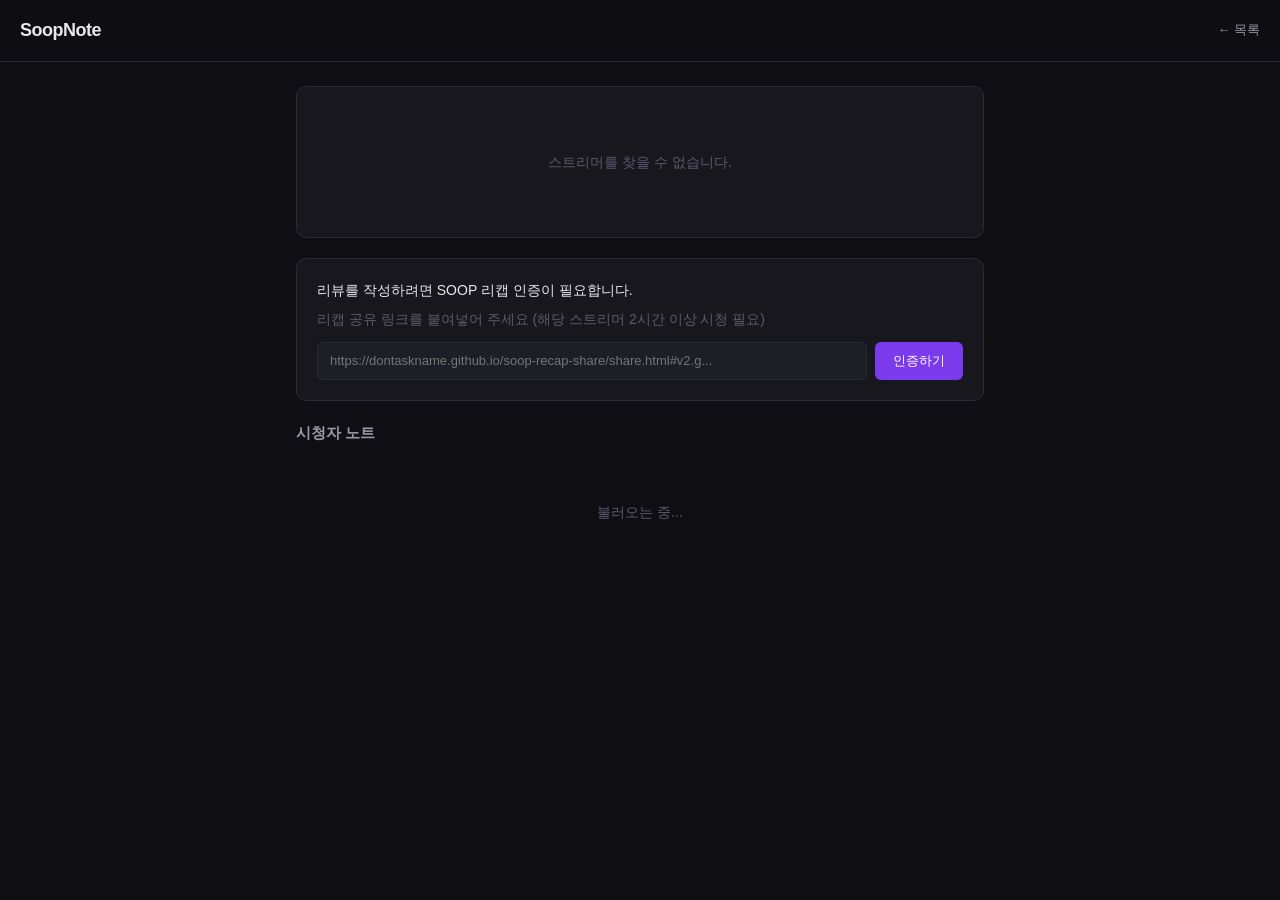
==== streamer.html @ 4a4e51eb "feat: SoopNote 초기 구현 - functions/api/[[path]].js: Supabase 프록시 - functions/auth/recap.js: 리캡 share U" ====
<!DOCTYPE html>
<html lang="ko">
<head>
  <meta charset="UTF-8">
  <meta name="viewport" content="width=device-width, initial-scale=1.0">
  <title>SoopNote</title>
  <link rel="stylesheet" href="/css/main.css">
  <link rel="stylesheet" href="/css/streamer.css">
</head>
<body>
  <header class="site-header">
    <a href="/" class="logo">SoopNote</a>
    <span class="back-btn" onclick="history.back()">← 목록</span>
  </header>

  <main class="streamer-page">
    <!-- 프로필 섹션 -->
    <section id="profile-section" class="profile-section">
      <div class="loading">불러오는 중...</div>
    </section>

    <!-- 커스텀 공지 (스트리머 설정 시) -->
    <div id="custom-notice" class="custom-notice" style="display:none;"></div>

    <!-- 노트 작성 -->
    <section class="note-form-section">
      <div id="auth-area">
        <!-- 인증 전: share URL 입력 -->
        <div id="auth-prompt" class="auth-prompt">
          <p>리뷰를 작성하려면 SOOP 리캡 인증이 필요합니다.</p>
          <p class="auth-sub">리캡 공유 링크를 붙여넣어 주세요 (해당 스트리머 2시간 이상 시청 필요)</p>
          <div class="auth-input-wrap">
            <input type="url" id="share-url-input" placeholder="https://dontaskname.github.io/soop-recap-share/share.html#v2.g...">
            <button id="verify-btn">인증하기</button>
          </div>
          <p id="auth-error" class="auth-error" style="display:none;"></p>
        </div>

        <!-- 인증 후: 스트리머 선택 + 노트 작성 폼 -->
        <div id="note-form" class="note-form" style="display:none;">
          <div class="watch-badge" id="watch-badge"></div>
          <textarea id="note-content" placeholder="이 스트리머에 대한 솔직한 노트를 남겨주세요..." maxlength="500" rows="4"></textarea>
          <div class="image-upload-area">
            <label for="note-images" class="upload-label">
              사진 추가 (최대 2장, 2MB 이하, webp/jpg/png)
            </label>
            <input type="file" id="note-images" accept="image/jpeg,image/png,image/gif,image/webp" multiple>
            <div id="image-preview" class="image-preview"></div>
          </div>
          <button id="submit-note-btn">노트 등록</button>
          <p id="submit-error" class="auth-error" style="display:none;"></p>
        </div>
      </div>
    </section>

    <!-- 노트 목록 -->
    <section class="notes-section">
      <h2 class="section-title">시청자 노트</h2>
      <div id="notes-list" class="notes-list">
        <div class="loading">불러오는 중...</div>
      </div>
    </section>
  </main>

  <script src="/js/supabase.js"></script>
  <script src="/js/recap-auth.js"></script>
  <script src="/js/streamer.js"></script>
</body>
</html>
---- css/main.css ----
*, *::before, *::after { box-sizing: border-box; margin: 0; padding: 0; }

:root {
  --bg: #0f0f13;
  --bg2: #17171d;
  --bg3: #1e1e26;
  --border: #2a2a35;
  --text: #e8e8ec;
  --text2: #9898a6;
  --text3: #5a5a6e;
  --accent: #7c3aed;
  --accent2: #6d28d9;
  --green: #4ade80;
  --red: #f87171;
  --radius: 10px;
  --radius-sm: 6px;
}

body {
  background: var(--bg);
  color: var(--text);
  font-family: -apple-system, 'Malgun Gothic', sans-serif;
  font-size: 14px;
  line-height: 1.6;
  min-height: 100vh;
}

.site-header {
  display: flex;
  align-items: center;
  gap: 12px;
  padding: 16px 20px;
  border-bottom: 1px solid var(--border);
  position: sticky;
  top: 0;
  background: rgba(15,15,19,0.92);
  backdrop-filter: blur(8px);
  z-index: 100;
}

.logo {
  font-size: 18px;
  font-weight: 700;
  color: var(--text);
  text-decoration: none;
  letter-spacing: -0.5px;
}

.tagline {
  font-size: 12px;
  color: var(--text3);
}

.back-btn {
  font-size: 13px;
  color: var(--text2);
  cursor: pointer;
  margin-left: auto;
}

.main-content {
  max-width: 1100px;
  margin: 0 auto;
  padding: 24px 16px;
}

/* 스트리머 그리드 */
.streamer-grid {
  display: grid;
  grid-template-columns: repeat(auto-fill, minmax(200px, 1fr));
  gap: 16px;
}

.streamer-card {
  background: var(--bg2);
  border: 1px solid var(--border);
  border-radius: var(--radius);
  padding: 16px;
  cursor: pointer;
  transition: border-color 0.15s, transform 0.15s;
  text-decoration: none;
  color: inherit;
  display: block;
}

.streamer-card:hover {
  border-color: var(--accent);
  transform: translateY(-2px);
}

.streamer-card-avatar {
  width: 64px;
  height: 64px;
  border-radius: 50%;
  object-fit: cover;
  margin-bottom: 10px;
  background: var(--bg3);
}

.streamer-card-name {
  font-size: 15px;
  font-weight: 600;
  margin-bottom: 4px;
  white-space: nowrap;
  overflow: hidden;
  text-overflow: ellipsis;
}

.streamer-card-meta {
  font-size: 12px;
  color: var(--text2);
}

.streamer-card-note-count {
  display: inline-block;
  margin-top: 8px;
  font-size: 11px;
  background: var(--bg3);
  border-radius: 999px;
  padding: 2px 8px;
  color: var(--text3);
}

/* 공통 */
.loading {
  color: var(--text3);
  text-align: center;
  padding: 40px;
}

.auth-error {
  font-size: 12px;
  color: var(--red);
  margin-top: 6px;
}

input[type="text"], input[type="url"], input[type="password"], textarea {
  width: 100%;
  background: var(--bg3);
  border: 1px solid var(--border);
  border-radius: var(--radius-sm);
  color: var(--text);
  padding: 10px 12px;
  font-size: 13px;
  outline: none;
  font-family: inherit;
  transition: border-color 0.15s;
}

input:focus, textarea:focus {
  border-color: var(--accent);
}

button {
  background: var(--accent);
  color: #fff;
  border: none;
  border-radius: var(--radius-sm);
  padding: 10px 18px;
  font-size: 13px;
  font-weight: 500;
  cursor: pointer;
  transition: background 0.15s;
}

button:hover { background: var(--accent2); }
button:disabled { background: var(--bg3); color: var(--text3); cursor: not-allowed; }

.section-title {
  font-size: 15px;
  font-weight: 600;
  margin-bottom: 16px;
  color: var(--text2);
}
---- css/streamer.css ----
.streamer-page {
  max-width: 720px;
  margin: 0 auto;
  padding: 24px 16px;
}

/* 프로필 섹션 */
.profile-section {
  background: var(--bg2);
  border: 1px solid var(--border);
  border-radius: var(--radius);
  padding: 24px;
  margin-bottom: 20px;
}

.profile-header {
  display: flex;
  align-items: center;
  gap: 16px;
  margin-bottom: 20px;
}

.profile-avatar {
  width: 80px;
  height: 80px;
  border-radius: 50%;
  object-fit: cover;
  background: var(--bg3);
  flex-shrink: 0;
}

.profile-name {
  font-size: 22px;
  font-weight: 700;
}

.profile-slug {
  font-size: 12px;
  color: var(--text3);
  margin-top: 2px;
}

.profile-stats {
  display: grid;
  grid-template-columns: repeat(auto-fill, minmax(120px, 1fr));
  gap: 12px;
}

.stat-item {
  background: var(--bg3);
  border-radius: var(--radius-sm);
  padding: 10px 12px;
}

.stat-label {
  font-size: 11px;
  color: var(--text3);
  margin-bottom: 2px;
}

.stat-value {
  font-size: 16px;
  font-weight: 600;
}

/* 커스텀 공지 */
.custom-notice {
  background: var(--bg2);
  border: 1px solid var(--accent);
  border-radius: var(--radius);
  padding: 14px 16px;
  margin-bottom: 20px;
  font-size: 13px;
  line-height: 1.6;
}

/* 인증 영역 */
.note-form-section {
  background: var(--bg2);
  border: 1px solid var(--border);
  border-radius: var(--radius);
  padding: 20px;
  margin-bottom: 20px;
}

.auth-prompt p { font-size: 14px; margin-bottom: 6px; }
.auth-sub { font-size: 12px; color: var(--text3) !important; }

.auth-input-wrap {
  display: flex;
  gap: 8px;
  margin-top: 12px;
}

.auth-input-wrap input { flex: 1; }
.auth-input-wrap button { flex-shrink: 0; white-space: nowrap; }

/* 노트 작성 폼 */
.watch-badge {
  display: inline-block;
  background: #0d3322;
  color: var(--green);
  border-radius: 999px;
  padding: 3px 10px;
  font-size: 12px;
  font-weight: 500;
  margin-bottom: 12px;
}

.note-form textarea {
  margin-bottom: 12px;
  resize: vertical;
}

.upload-label {
  display: block;
  font-size: 12px;
  color: var(--text3);
  margin-bottom: 8px;
  cursor: pointer;
}

#note-images { display: none; }

.image-preview {
  display: flex;
  gap: 8px;
  flex-wrap: wrap;
  margin-bottom: 12px;
}

.image-preview img {
  width: 80px;
  height: 80px;
  object-fit: cover;
  border-radius: var(--radius-sm);
  border: 1px solid var(--border);
}

/* 노트 목록 */
.notes-section { margin-top: 8px; }

.notes-list {
  display: flex;
  flex-direction: column;
  gap: 12px;
}

.note-card {
  background: var(--bg2);
  border: 1px solid var(--border);
  border-radius: var(--radius);
  padding: 16px;
}

.note-card-header {
  display: flex;
  align-items: center;
  justify-content: space-between;
  margin-bottom: 10px;
}

.note-author {
  font-size: 12px;
  color: var(--accent);
  font-weight: 500;
}

.note-date {
  font-size: 11px;
  color: var(--text3);
}

.note-content {
  font-size: 14px;
  line-height: 1.7;
  white-space: pre-wrap;
  word-break: break-all;
}

.note-images {
  display: flex;
  gap: 8px;
  margin-top: 10px;
  flex-wrap: wrap;
}

.note-images img {
  height: 120px;
  border-radius: var(--radius-sm);
  object-fit: cover;
  cursor: pointer;
}

.empty-notes {
  text-align: center;
  color: var(--text3);
  padding: 40px;
  font-size: 13px;
}
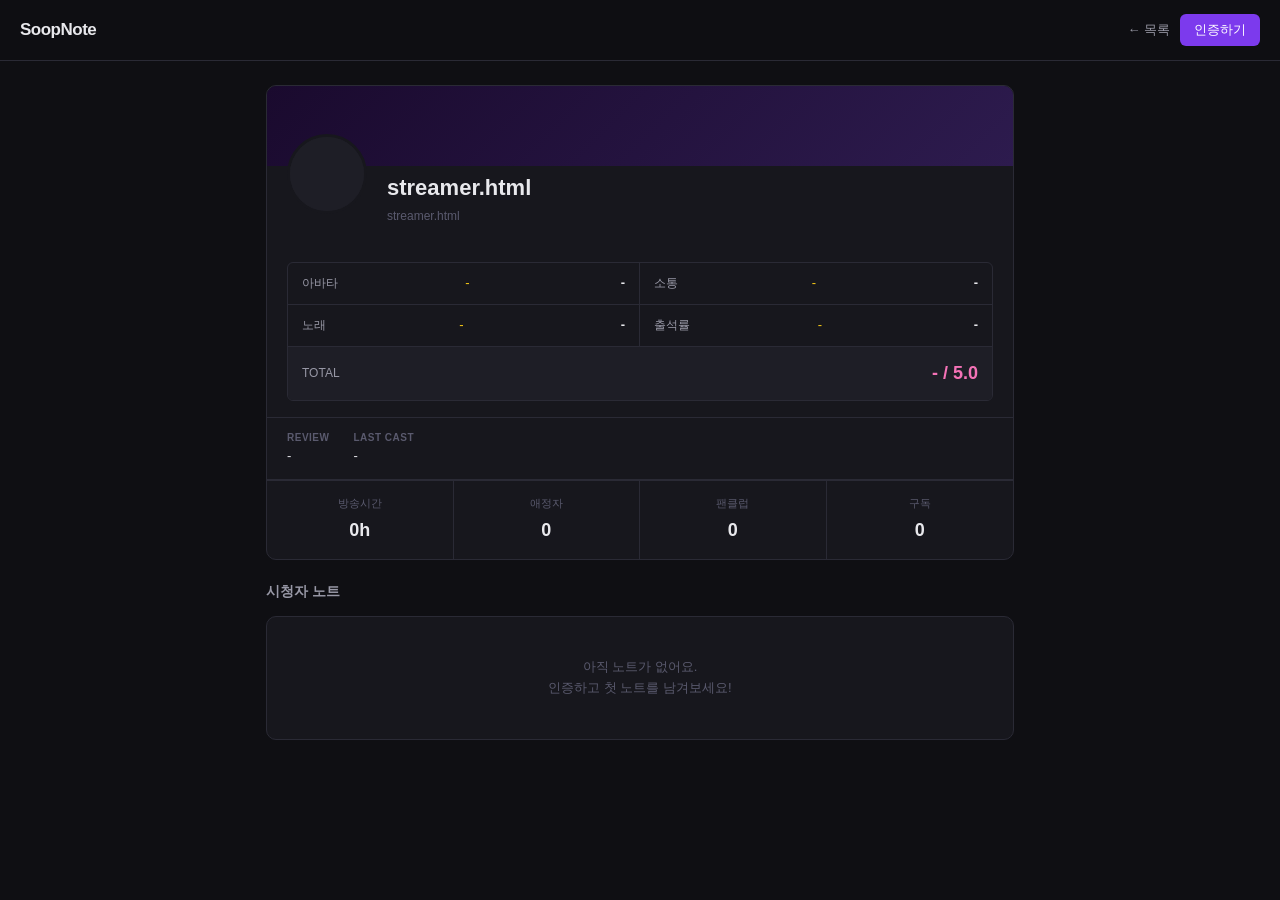
==== commit 3fa14740: "feat: 메인 인증 플로우 + 스트리머 페이지 soop.info 스타일 스탯 - 메인: 우측 상단 인증하기 → share URL → 스트리머 선택 → 노트 작성 - 스트리머 자동" ====
--- a/streamer.html
+++ b/streamer.html
@@ -10,58 +10,65 @@
 <body>
   <header class="site-header">
     <a href="/" class="logo">SoopNote</a>
-    <span class="back-btn" onclick="history.back()">← 목록</span>
+    <div class="header-actions">
+      <a href="/" class="back-link">← 목록</a>
+      <button id="auth-btn" class="auth-btn">인증하기</button>
+    </div>
   </header>
 
   <main class="streamer-page">
-    <!-- 프로필 섹션 -->
-    <section id="profile-section" class="profile-section">
+    <div id="profile-section" class="profile-section">
       <div class="loading">불러오는 중...</div>
-    </section>
+    </div>
 
-    <!-- 커스텀 공지 (스트리머 설정 시) -->
     <div id="custom-notice" class="custom-notice" style="display:none;"></div>
 
-    <!-- 노트 작성 -->
-    <section class="note-form-section">
-      <div id="auth-area">
-        <!-- 인증 전: share URL 입력 -->
-        <div id="auth-prompt" class="auth-prompt">
-          <p>리뷰를 작성하려면 SOOP 리캡 인증이 필요합니다.</p>
-          <p class="auth-sub">리캡 공유 링크를 붙여넣어 주세요 (해당 스트리머 2시간 이상 시청 필요)</p>
-          <div class="auth-input-wrap">
-            <input type="url" id="share-url-input" placeholder="https://dontaskname.github.io/soop-recap-share/share.html#v2.g...">
-            <button id="verify-btn">인증하기</button>
-          </div>
-          <p id="auth-error" class="auth-error" style="display:none;"></p>
-        </div>
-
-        <!-- 인증 후: 스트리머 선택 + 노트 작성 폼 -->
-        <div id="note-form" class="note-form" style="display:none;">
-          <div class="watch-badge" id="watch-badge"></div>
-          <textarea id="note-content" placeholder="이 스트리머에 대한 솔직한 노트를 남겨주세요..." maxlength="500" rows="4"></textarea>
-          <div class="image-upload-area">
-            <label for="note-images" class="upload-label">
-              사진 추가 (최대 2장, 2MB 이하, webp/jpg/png)
-            </label>
-            <input type="file" id="note-images" accept="image/jpeg,image/png,image/gif,image/webp" multiple>
-            <div id="image-preview" class="image-preview"></div>
-          </div>
-          <button id="submit-note-btn">노트 등록</button>
-          <p id="submit-error" class="auth-error" style="display:none;"></p>
-        </div>
+    <section class="notes-section">
+      <div class="notes-header">
+        <h2 class="section-title">시청자 노트</h2>
       </div>
-    </section>
-
-    <!-- 노트 목록 -->
-    <section class="notes-section">
-      <h2 class="section-title">시청자 노트</h2>
       <div id="notes-list" class="notes-list">
         <div class="loading">불러오는 중...</div>
       </div>
     </section>
   </main>
 
+  <!-- 인증/작성 모달 (메인과 동일 구조) -->
+  <div id="modal-overlay" class="modal-overlay" style="display:none;">
+    <div id="step-auth" class="modal-box">
+      <div class="modal-header">
+        <h2>리캡 인증</h2>
+        <button class="modal-close" id="modal-close">✕</button>
+      </div>
+      <p class="modal-desc">SOOP 리캡 공유 링크를 붙여넣어 주세요.</p>
+      <input type="url" id="share-url-input" placeholder="https://dontaskname.github.io/soop-recap-share/share.html#v2.g...">
+      <p id="auth-error" class="modal-error" style="display:none;"></p>
+      <button id="verify-btn" class="btn-primary">인증하기</button>
+    </div>
+
+    <div id="step-write" class="modal-box" style="display:none;">
+      <div class="modal-header">
+        <h2 id="write-title">노트 작성</h2>
+        <button class="modal-close" id="modal-close2">✕</button>
+      </div>
+      <div id="write-watch-badge" class="watch-badge"></div>
+      <div class="rating-grid">
+        <div class="rating-row"><span class="rating-label">아바타</span><div class="stars" data-key="avatar"></div></div>
+        <div class="rating-row"><span class="rating-label">노래</span><div class="stars" data-key="song"></div></div>
+        <div class="rating-row"><span class="rating-label">소통</span><div class="stars" data-key="talk"></div></div>
+        <div class="rating-row"><span class="rating-label">출석률</span><div class="stars" data-key="attend"></div></div>
+      </div>
+      <textarea id="note-content" placeholder="솔직한 노트를 남겨주세요... (최대 500자)" maxlength="500" rows="4"></textarea>
+      <div class="image-upload-wrap">
+        <label class="upload-label">📷 사진 추가 (최대 2장, 2MB↓)</label>
+        <input type="file" id="note-images" accept="image/jpeg,image/png,image/gif,image/webp" multiple style="display:none;">
+        <div id="image-preview" class="image-preview"></div>
+      </div>
+      <p id="write-error" class="modal-error" style="display:none;"></p>
+      <button id="submit-btn" class="btn-primary">노트 등록</button>
+    </div>
+  </div>
+
   <script src="/js/supabase.js"></script>
   <script src="/js/recap-auth.js"></script>
   <script src="/js/streamer.js"></script>
--- a/css/main.css
+++ b/css/main.css
@@ -12,6 +12,7 @@
   --accent2: #6d28d9;
   --green: #4ade80;
   --red: #f87171;
+  --yellow: #facc15;
   --radius: 10px;
   --radius-sm: 6px;
 }
@@ -25,21 +26,22 @@
   min-height: 100vh;
 }
 
+/* 헤더 */
 .site-header {
   display: flex;
   align-items: center;
   gap: 12px;
-  padding: 16px 20px;
+  padding: 14px 20px;
   border-bottom: 1px solid var(--border);
   position: sticky;
   top: 0;
-  background: rgba(15,15,19,0.92);
+  background: rgba(15,15,19,0.94);
   backdrop-filter: blur(8px);
   z-index: 100;
 }
 
 .logo {
-  font-size: 18px;
+  font-size: 17px;
   font-weight: 700;
   color: var(--text);
   text-decoration: none;
@@ -47,28 +49,46 @@
 }
 
 .tagline {
-  font-size: 12px;
-  color: var(--text3);
-}
-
-.back-btn {
+  font-size: 11px;
+  color: var(--text3);
+}
+
+.header-actions {
+  margin-left: auto;
+  display: flex;
+  align-items: center;
+  gap: 10px;
+}
+
+.auth-btn {
+  background: var(--accent);
+  color: #fff;
+  border: none;
+  border-radius: var(--radius-sm);
+  padding: 7px 14px;
   font-size: 13px;
-  color: var(--text2);
-  cursor: pointer;
-  margin-left: auto;
-}
-
+  font-weight: 500;
+  cursor: pointer;
+  transition: background 0.15s;
+}
+.auth-btn:hover { background: var(--accent2); }
+
+.auth-status {
+  font-size: 12px;
+  color: var(--green);
+}
+
+/* 메인 그리드 */
 .main-content {
   max-width: 1100px;
   margin: 0 auto;
   padding: 24px 16px;
 }
 
-/* 스트리머 그리드 */
 .streamer-grid {
   display: grid;
-  grid-template-columns: repeat(auto-fill, minmax(200px, 1fr));
-  gap: 16px;
+  grid-template-columns: repeat(auto-fill, minmax(180px, 1fr));
+  gap: 14px;
 }
 
 .streamer-card {
@@ -77,20 +97,16 @@
   border-radius: var(--radius);
   padding: 16px;
   cursor: pointer;
-  transition: border-color 0.15s, transform 0.15s;
+  transition: border-color 0.15s, transform 0.12s;
   text-decoration: none;
   color: inherit;
   display: block;
 }
-
-.streamer-card:hover {
-  border-color: var(--accent);
-  transform: translateY(-2px);
-}
+.streamer-card:hover { border-color: var(--accent); transform: translateY(-2px); }
 
 .streamer-card-avatar {
-  width: 64px;
-  height: 64px;
+  width: 60px;
+  height: 60px;
   border-radius: 50%;
   object-fit: cover;
   margin-bottom: 10px;
@@ -98,7 +114,7 @@
 }
 
 .streamer-card-name {
-  font-size: 15px;
+  font-size: 14px;
   font-weight: 600;
   margin-bottom: 4px;
   white-space: nowrap;
@@ -106,9 +122,15 @@
   text-overflow: ellipsis;
 }
 
+.streamer-card-rating {
+  font-size: 12px;
+  color: var(--yellow);
+  margin-bottom: 2px;
+}
+
 .streamer-card-meta {
-  font-size: 12px;
-  color: var(--text2);
+  font-size: 11px;
+  color: var(--text3);
 }
 
 .streamer-card-note-count {
@@ -121,20 +143,138 @@
   color: var(--text3);
 }
 
-/* 공통 */
-.loading {
-  color: var(--text3);
-  text-align: center;
-  padding: 40px;
-}
-
-.auth-error {
+/* 모달 */
+.modal-overlay {
+  position: fixed;
+  inset: 0;
+  background: rgba(0,0,0,0.7);
+  z-index: 200;
+  display: flex;
+  align-items: center;
+  justify-content: center;
+  padding: 16px;
+}
+
+.modal-box {
+  background: var(--bg2);
+  border: 1px solid var(--border);
+  border-radius: var(--radius);
+  padding: 24px;
+  width: 100%;
+  max-width: 480px;
+  max-height: 90vh;
+  overflow-y: auto;
+}
+
+.modal-header {
+  display: flex;
+  align-items: center;
+  justify-content: space-between;
+  margin-bottom: 14px;
+}
+
+.modal-header h2 { font-size: 16px; font-weight: 600; }
+
+.modal-close {
+  background: none;
+  border: none;
+  color: var(--text3);
+  font-size: 18px;
+  cursor: pointer;
+  padding: 0;
+  line-height: 1;
+}
+
+.modal-desc {
+  font-size: 13px;
+  color: var(--text2);
+  margin-bottom: 14px;
+  line-height: 1.6;
+}
+
+.modal-error {
   font-size: 12px;
   color: var(--red);
-  margin-top: 6px;
-}
-
-input[type="text"], input[type="url"], input[type="password"], textarea {
+  margin-top: 8px;
+}
+
+/* 스트리머 선택 목록 */
+.streamer-select-list {
+  display: flex;
+  flex-direction: column;
+  gap: 8px;
+  max-height: 380px;
+  overflow-y: auto;
+}
+
+.streamer-select-item {
+  display: flex;
+  align-items: center;
+  justify-content: space-between;
+  background: var(--bg3);
+  border: 1px solid var(--border);
+  border-radius: var(--radius-sm);
+  padding: 10px 14px;
+  cursor: pointer;
+  transition: border-color 0.12s;
+}
+.streamer-select-item:hover { border-color: var(--accent); }
+
+.streamer-select-name { font-size: 14px; font-weight: 500; }
+.streamer-select-time { font-size: 12px; color: var(--green); }
+
+/* 별점 */
+.rating-grid {
+  background: var(--bg3);
+  border-radius: var(--radius-sm);
+  padding: 12px 14px;
+  margin-bottom: 12px;
+  display: flex;
+  flex-direction: column;
+  gap: 8px;
+}
+
+.rating-row {
+  display: flex;
+  align-items: center;
+  gap: 10px;
+}
+
+.rating-label {
+  font-size: 12px;
+  color: var(--text2);
+  width: 42px;
+  flex-shrink: 0;
+}
+
+.stars {
+  display: flex;
+  gap: 4px;
+}
+
+.star {
+  font-size: 20px;
+  cursor: pointer;
+  color: var(--bg);
+  -webkit-text-stroke: 1px var(--text3);
+  transition: color 0.1s;
+  user-select: none;
+}
+.star.active { color: var(--yellow); -webkit-text-stroke: 1px var(--yellow); }
+
+/* 노트 작성 */
+.watch-badge {
+  display: inline-block;
+  background: #0d3322;
+  color: var(--green);
+  border-radius: 999px;
+  padding: 3px 10px;
+  font-size: 12px;
+  font-weight: 500;
+  margin-bottom: 12px;
+}
+
+textarea {
   width: 100%;
   background: var(--bg3);
   border: 1px solid var(--border);
@@ -144,31 +284,66 @@
   font-size: 13px;
   outline: none;
   font-family: inherit;
+  resize: vertical;
+  margin-bottom: 10px;
   transition: border-color 0.15s;
 }
-
-input:focus, textarea:focus {
-  border-color: var(--accent);
-}
-
-button {
+textarea:focus { border-color: var(--accent); }
+
+input[type="url"], input[type="text"], input[type="password"] {
+  width: 100%;
+  background: var(--bg3);
+  border: 1px solid var(--border);
+  border-radius: var(--radius-sm);
+  color: var(--text);
+  padding: 10px 12px;
+  font-size: 13px;
+  outline: none;
+  font-family: inherit;
+  margin-bottom: 10px;
+  transition: border-color 0.15s;
+}
+input:focus { border-color: var(--accent); }
+
+.btn-primary {
+  width: 100%;
   background: var(--accent);
   color: #fff;
   border: none;
   border-radius: var(--radius-sm);
-  padding: 10px 18px;
-  font-size: 13px;
+  padding: 11px;
+  font-size: 14px;
   font-weight: 500;
   cursor: pointer;
   transition: background 0.15s;
-}
-
-button:hover { background: var(--accent2); }
-button:disabled { background: var(--bg3); color: var(--text3); cursor: not-allowed; }
-
-.section-title {
-  font-size: 15px;
-  font-weight: 600;
-  margin-bottom: 16px;
-  color: var(--text2);
-}
+  margin-top: 10px;
+}
+.btn-primary:hover { background: var(--accent2); }
+.btn-primary:disabled { background: var(--bg3); color: var(--text3); cursor: not-allowed; }
+
+.upload-label {
+  display: block;
+  font-size: 12px;
+  color: var(--text3);
+  margin-bottom: 8px;
+  cursor: pointer;
+}
+.upload-label:hover { color: var(--text2); }
+
+.image-preview {
+  display: flex;
+  gap: 8px;
+  flex-wrap: wrap;
+  margin-bottom: 8px;
+}
+.image-preview img {
+  width: 72px;
+  height: 72px;
+  object-fit: cover;
+  border-radius: var(--radius-sm);
+  border: 1px solid var(--border);
+}
+
+.image-upload-wrap { margin-bottom: 4px; }
+
+.loading { color: var(--text3); text-align: center; padding: 40px; }
--- a/css/streamer.css
+++ b/css/streamer.css
@@ -1,144 +1,160 @@
+.back-link {
+  font-size: 13px;
+  color: var(--text2);
+  text-decoration: none;
+}
+.back-link:hover { color: var(--text); }
+
 .streamer-page {
-  max-width: 720px;
+  max-width: 780px;
   margin: 0 auto;
   padding: 24px 16px;
 }
 
-/* 프로필 섹션 */
+/* 프로필 상단 - soop.info 스타일 */
 .profile-section {
   background: var(--bg2);
   border: 1px solid var(--border);
   border-radius: var(--radius);
-  padding: 24px;
+  overflow: hidden;
   margin-bottom: 20px;
 }
 
-.profile-header {
-  display: flex;
-  align-items: center;
-  gap: 16px;
-  margin-bottom: 20px;
+.profile-banner {
+  height: 80px;
+  background: linear-gradient(135deg, #1a0a2e, #2d1b4e);
+}
+
+.profile-main {
+  display: flex;
+  align-items: flex-start;
+  gap: 20px;
+  padding: 0 20px 20px;
+  margin-top: -32px;
 }
 
 .profile-avatar {
   width: 80px;
   height: 80px;
   border-radius: 50%;
+  border: 3px solid var(--bg2);
   object-fit: cover;
   background: var(--bg3);
   flex-shrink: 0;
 }
 
+.profile-info { flex: 1; padding-top: 36px; }
+
 .profile-name {
   font-size: 22px;
   font-weight: 700;
+  margin-bottom: 2px;
 }
 
 .profile-slug {
   font-size: 12px;
   color: var(--text3);
-  margin-top: 2px;
-}
-
-.profile-stats {
+}
+
+/* 별점 테이블 */
+.rating-table {
+  margin: 16px 20px;
+  border: 1px solid var(--border);
+  border-radius: var(--radius-sm);
+  overflow: hidden;
+}
+
+.rating-table-grid {
   display: grid;
-  grid-template-columns: repeat(auto-fill, minmax(120px, 1fr));
-  gap: 12px;
+  grid-template-columns: 1fr 1fr;
+}
+
+.rating-cell {
+  display: flex;
+  align-items: center;
+  justify-content: space-between;
+  padding: 10px 14px;
+  border-bottom: 1px solid var(--border);
+  border-right: 1px solid var(--border);
+}
+
+.rating-cell:nth-child(even) { border-right: none; }
+.rating-cell:nth-last-child(-n+2) { border-bottom: none; }
+
+.rating-cell-label { font-size: 12px; color: var(--text2); }
+
+.rating-cell-stars { font-size: 13px; color: var(--yellow); }
+
+.rating-cell-val { font-size: 13px; font-weight: 600; color: var(--text); min-width: 28px; text-align: right; }
+
+.rating-total {
+  display: flex;
+  align-items: center;
+  justify-content: space-between;
+  padding: 12px 14px;
+  background: var(--bg3);
+  border-top: 1px solid var(--border);
+}
+
+.rating-total-label { font-size: 12px; color: var(--text2); font-weight: 500; }
+.rating-total-val { font-size: 18px; font-weight: 700; color: #f472b6; }
+
+/* 메타 정보 (REVIEW / LAST CAST) */
+.profile-meta-row {
+  display: flex;
+  gap: 24px;
+  padding: 12px 20px;
+  border-top: 1px solid var(--border);
+  border-bottom: 1px solid var(--border);
+}
+
+.meta-item { }
+.meta-label { font-size: 10px; color: var(--text3); letter-spacing: 0.05em; font-weight: 600; }
+.meta-value { font-size: 13px; font-weight: 500; }
+
+/* 스탯 그리드 */
+.stat-grid {
+  display: grid;
+  grid-template-columns: repeat(4, 1fr);
+  border-top: 1px solid var(--border);
 }
 
 .stat-item {
-  background: var(--bg3);
-  border-radius: var(--radius-sm);
-  padding: 10px 12px;
-}
-
-.stat-label {
-  font-size: 11px;
-  color: var(--text3);
-  margin-bottom: 2px;
-}
-
-.stat-value {
-  font-size: 16px;
-  font-weight: 600;
-}
+  padding: 14px 16px;
+  text-align: center;
+  border-right: 1px solid var(--border);
+}
+
+.stat-item:last-child { border-right: none; }
+.stat-label { font-size: 11px; color: var(--text3); margin-bottom: 4px; }
+.stat-value { font-size: 18px; font-weight: 700; }
 
 /* 커스텀 공지 */
 .custom-notice {
   background: var(--bg2);
   border: 1px solid var(--accent);
   border-radius: var(--radius);
-  padding: 14px 16px;
-  margin-bottom: 20px;
+  padding: 12px 16px;
+  margin-bottom: 16px;
   font-size: 13px;
   line-height: 1.6;
 }
 
-/* 인증 영역 */
-.note-form-section {
-  background: var(--bg2);
-  border: 1px solid var(--border);
-  border-radius: var(--radius);
-  padding: 20px;
-  margin-bottom: 20px;
-}
-
-.auth-prompt p { font-size: 14px; margin-bottom: 6px; }
-.auth-sub { font-size: 12px; color: var(--text3) !important; }
-
-.auth-input-wrap {
-  display: flex;
-  gap: 8px;
-  margin-top: 12px;
-}
-
-.auth-input-wrap input { flex: 1; }
-.auth-input-wrap button { flex-shrink: 0; white-space: nowrap; }
-
-/* 노트 작성 폼 */
-.watch-badge {
-  display: inline-block;
-  background: #0d3322;
-  color: var(--green);
-  border-radius: 999px;
-  padding: 3px 10px;
-  font-size: 12px;
-  font-weight: 500;
-  margin-bottom: 12px;
-}
-
-.note-form textarea {
-  margin-bottom: 12px;
-  resize: vertical;
-}
-
-.upload-label {
-  display: block;
-  font-size: 12px;
-  color: var(--text3);
-  margin-bottom: 8px;
-  cursor: pointer;
-}
-
-#note-images { display: none; }
-
-.image-preview {
-  display: flex;
-  gap: 8px;
-  flex-wrap: wrap;
-  margin-bottom: 12px;
-}
-
-.image-preview img {
-  width: 80px;
-  height: 80px;
-  object-fit: cover;
-  border-radius: var(--radius-sm);
-  border: 1px solid var(--border);
-}
-
 /* 노트 목록 */
-.notes-section { margin-top: 8px; }
+.notes-section { }
+
+.notes-header {
+  display: flex;
+  align-items: center;
+  justify-content: space-between;
+  margin-bottom: 14px;
+}
+
+.section-title {
+  font-size: 14px;
+  font-weight: 600;
+  color: var(--text2);
+}
 
 .notes-list {
   display: flex;
@@ -157,18 +173,16 @@
   display: flex;
   align-items: center;
   justify-content: space-between;
-  margin-bottom: 10px;
-}
-
-.note-author {
+  margin-bottom: 8px;
+}
+
+.note-author { font-size: 12px; color: var(--accent); font-weight: 500; }
+.note-date { font-size: 11px; color: var(--text3); }
+
+.note-rating {
   font-size: 12px;
-  color: var(--accent);
-  font-weight: 500;
-}
-
-.note-date {
-  font-size: 11px;
-  color: var(--text3);
+  color: var(--yellow);
+  margin-bottom: 8px;
 }
 
 .note-content {
@@ -186,7 +200,7 @@
 }
 
 .note-images img {
-  height: 120px;
+  height: 110px;
   border-radius: var(--radius-sm);
   object-fit: cover;
   cursor: pointer;
@@ -197,4 +211,7 @@
   color: var(--text3);
   padding: 40px;
   font-size: 13px;
-}
+  background: var(--bg2);
+  border: 1px solid var(--border);
+  border-radius: var(--radius);
+}
